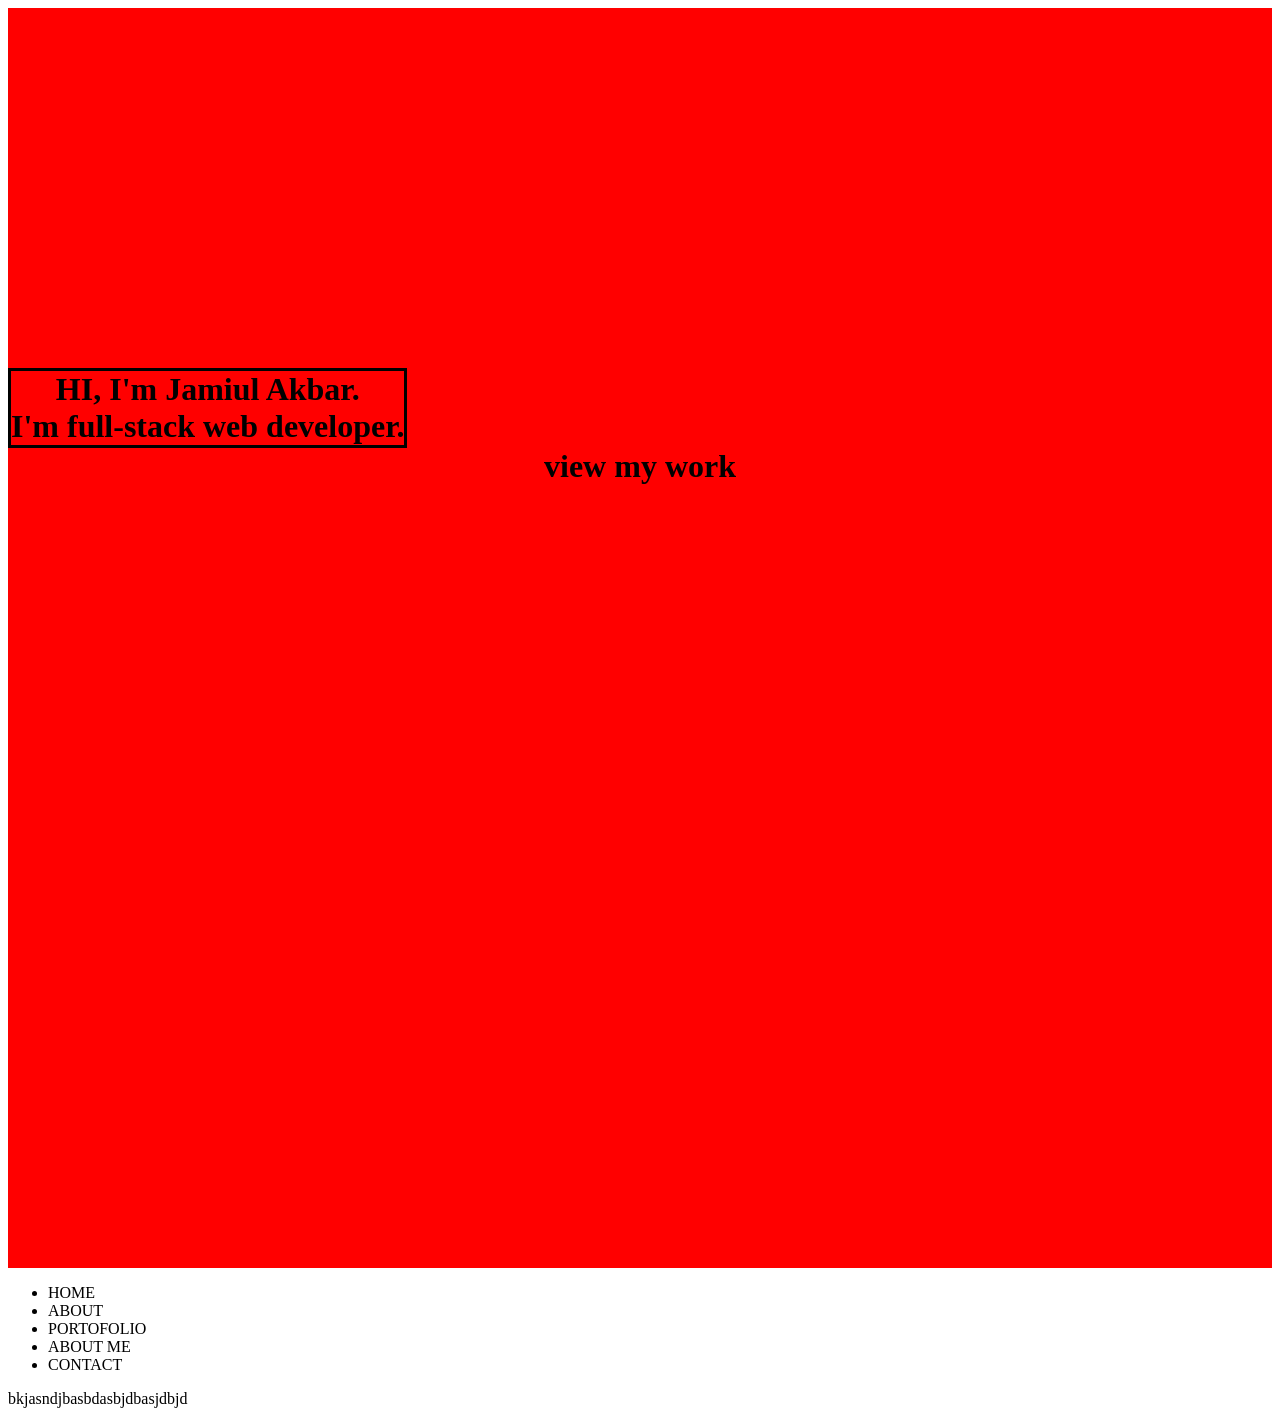
==== main.html @ 248d55ff "first commit" ====
<!DOCTYPE html>
<html lang="en">
<head>
    <meta charset="UTF-8">
    <meta name="viewport" content="width=device-width, initial-scale=1.0">
    <title>Document</title>
    <link rel="stylesheet" href="styles.css">
</head>
<body>
    <div id="introPage">
        <div class="intro">
            <h1>HI, I'm Jamiul Akbar.</h1>
            <h1>I'm full-stack web developer.</h1>
        </div>
        <div class="myWorkButton">
            <h1>view my work</h1>
        </div>
    </div>


    <div class="header">
        <ul>
            <li>HOME</li>
            <li>ABOUT</li>
            <li>PORTOFOLIO</li>
            <li>ABOUT ME</li>
            <li>CONTACT</li>
        </ul>
    </div>

    <div class="content">
        bkjasndjbasbdasbjdbasjdbjd
    </div>
</body>
</html>
---- styles.css ----
#introPage{
    /* display: flex; */
    padding-top: 40vh;
    background-color: red;
    height: 100vh;
}

#introPage * {
    background-color: red;
    display: flex;
    flex-direction: column;
    justify-content: center;
    align-items: center;
    margin: 0;
}

#introPage > .intro {
    display: flex;
    border-style: solid;
    width: fit-content;   
}
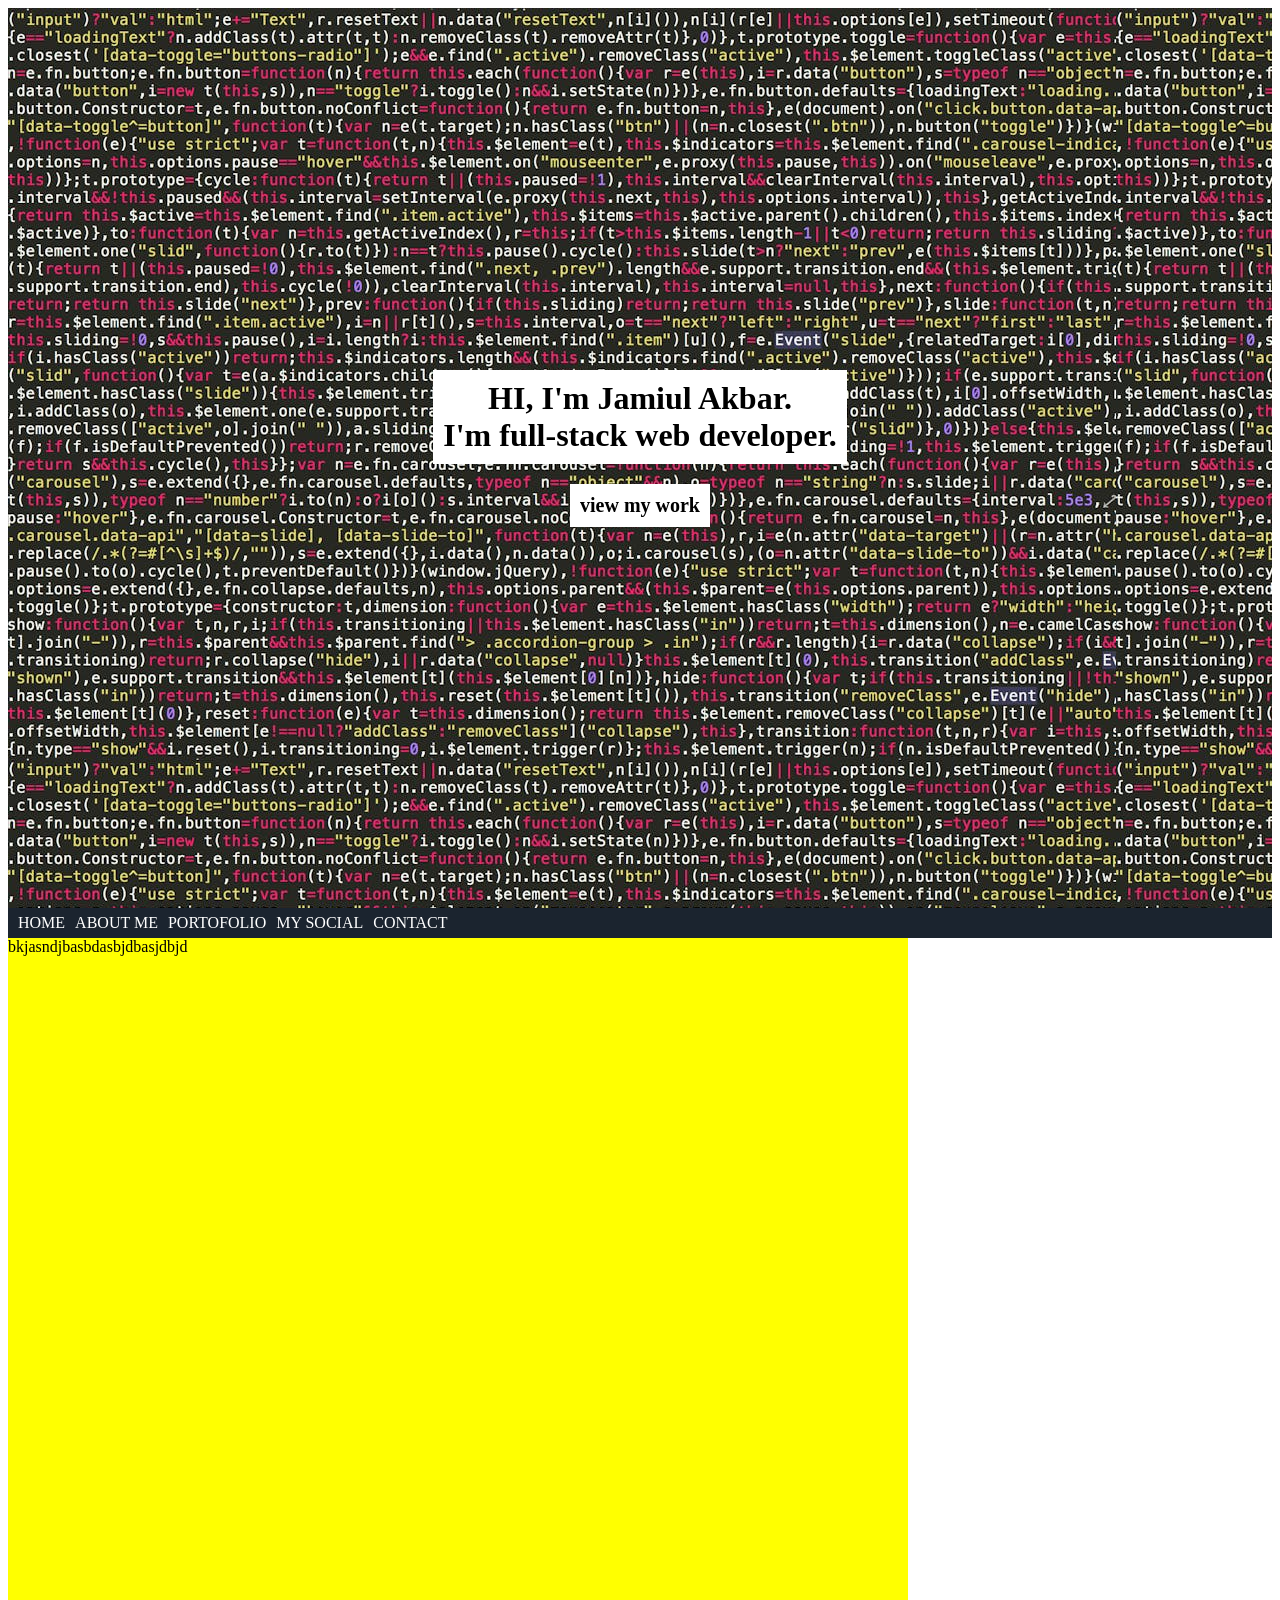
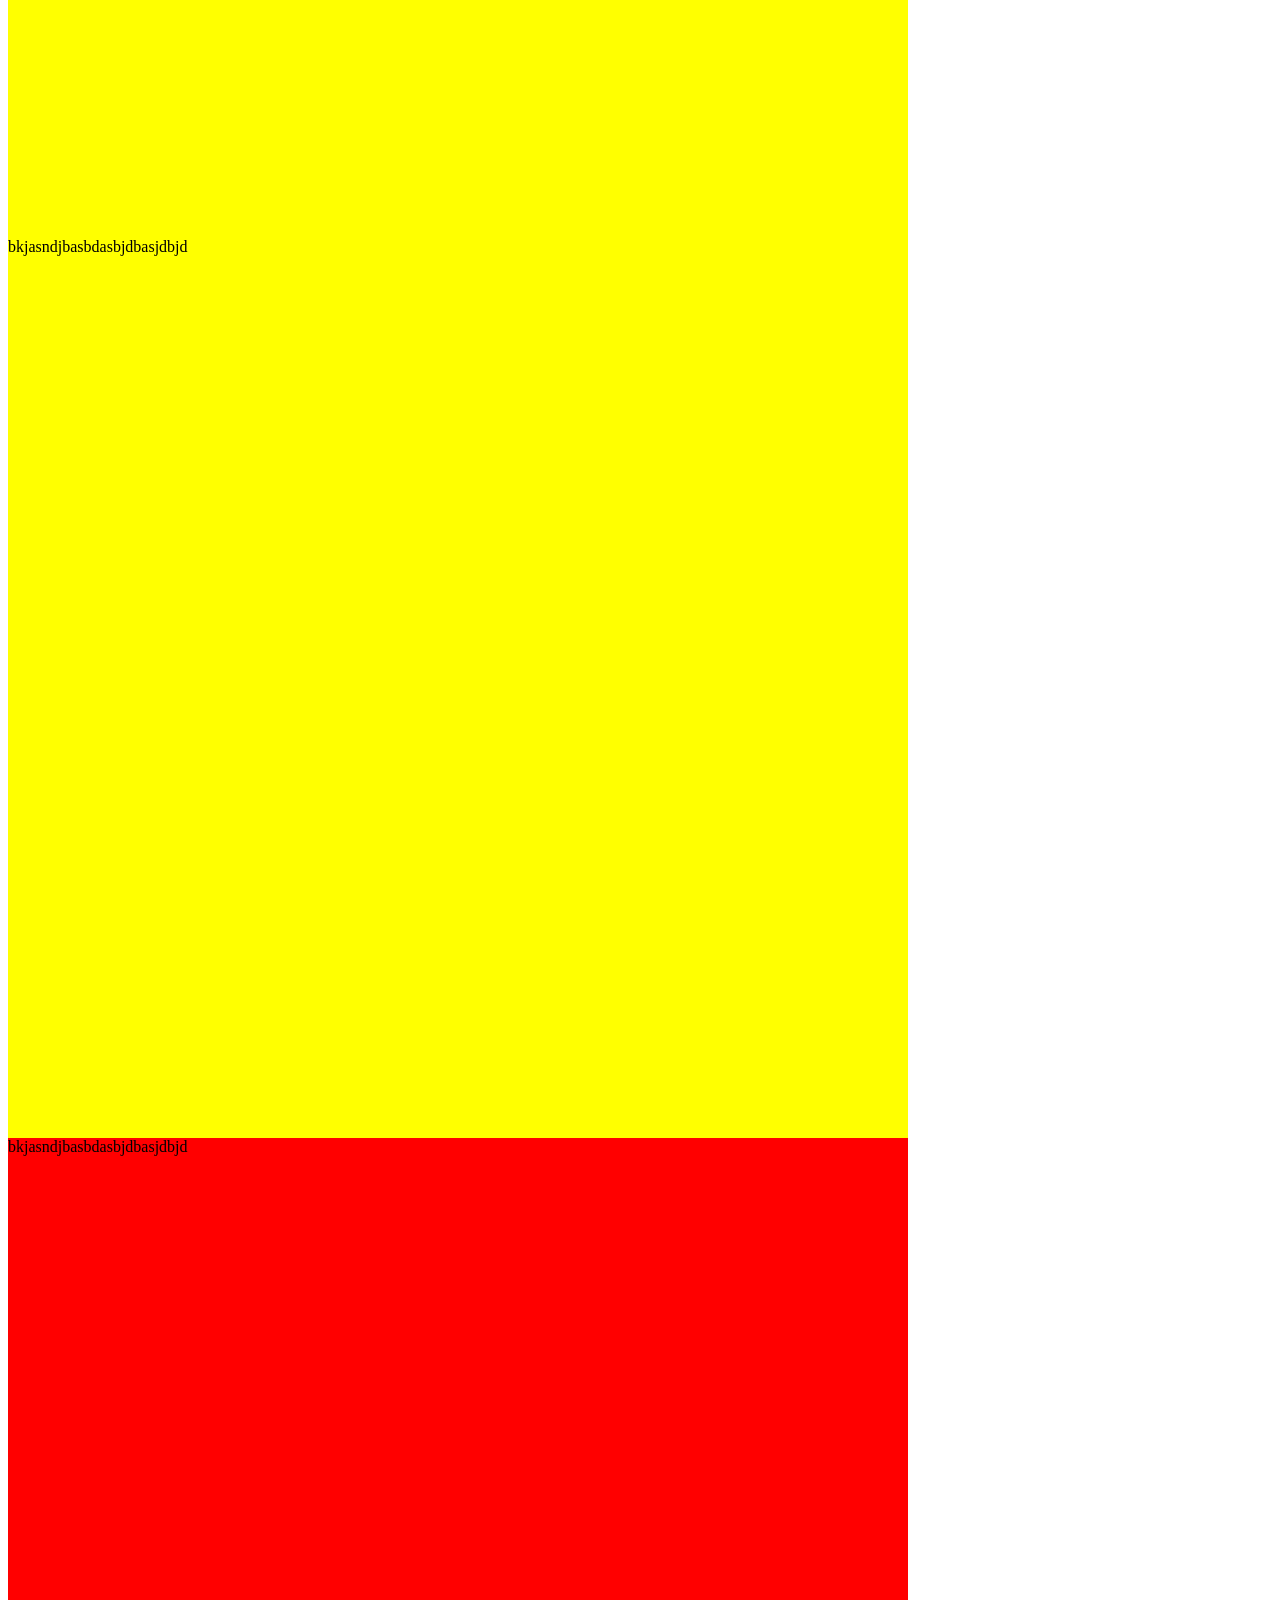
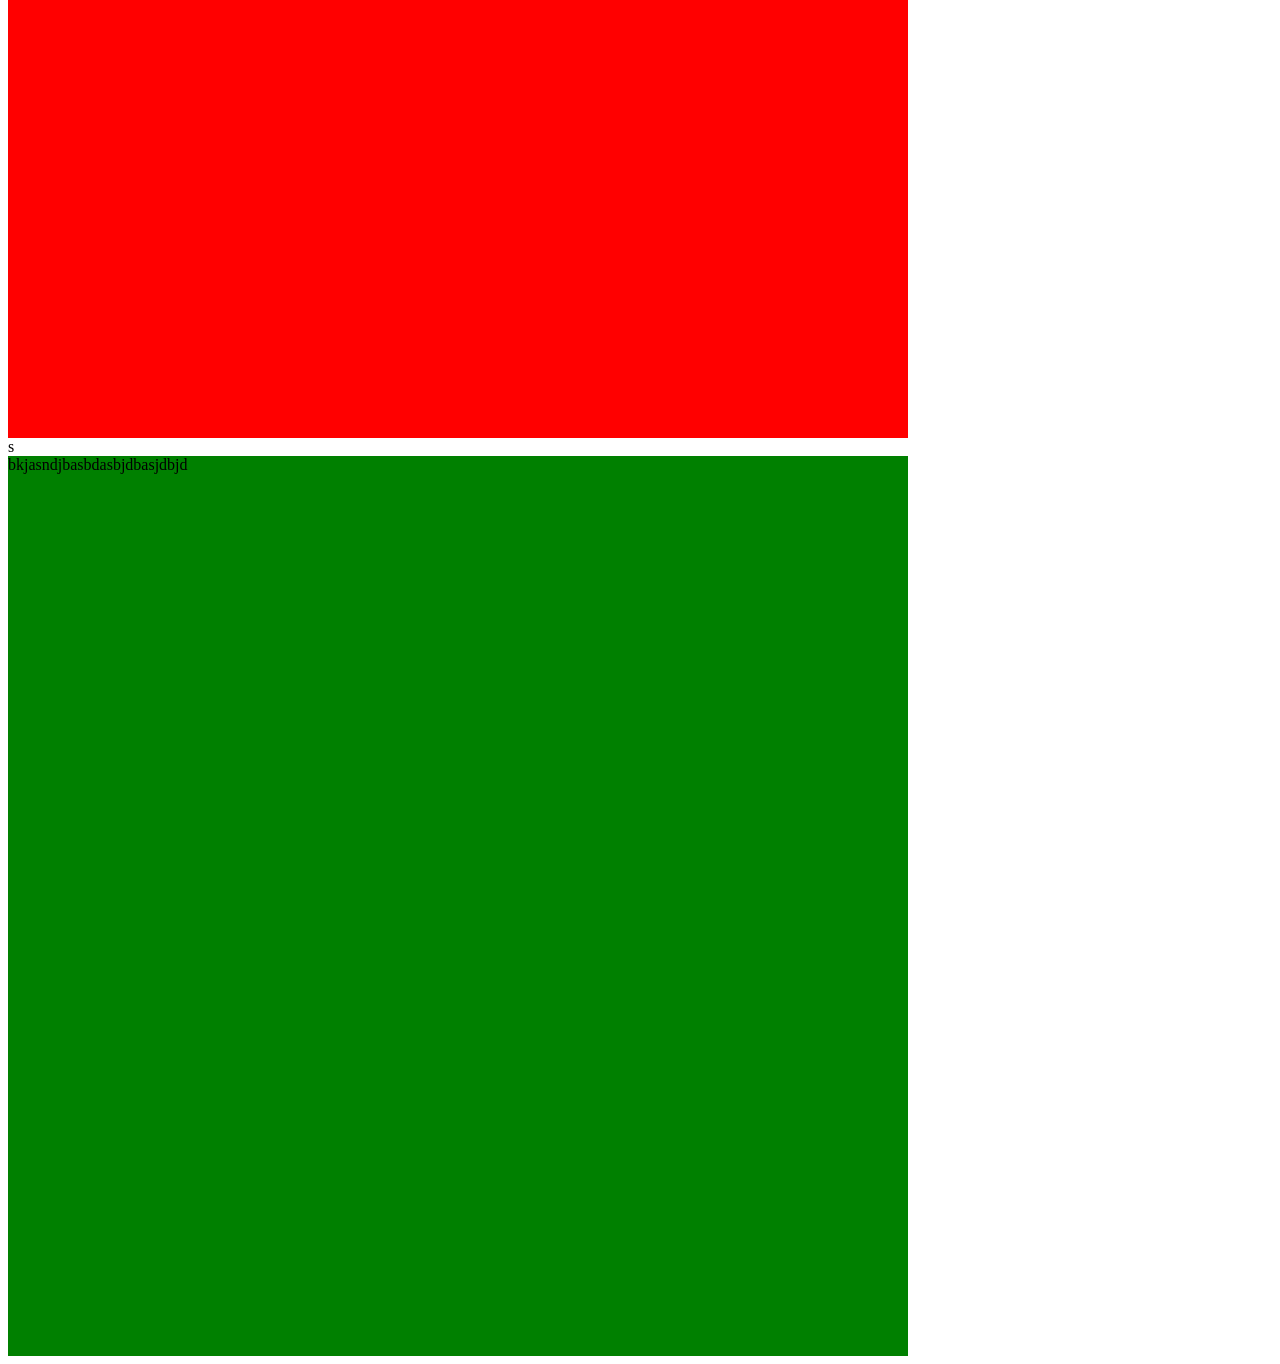
==== commit 7bb74b34: "fix screen resolution and finish header" ====
--- a/main.html
+++ b/main.html
@@ -17,18 +17,32 @@
         </div>
     </div>
 
-
     <div class="header">
         <ul>
             <li>HOME</li>
-            <li>ABOUT</li>
+            <li>ABOUT ME</li>
             <li>PORTOFOLIO</li>
-            <li>ABOUT ME</li>
+            <li>MY SOCIAL</li>
             <li>CONTACT</li>
         </ul>
     </div>
 
-    <div class="content">
+
+
+
+    <div class="aboutME">
+        bkjasndjbasbdasbjdbasjdbjd
+    </div>
+
+    <div class="porto">
+        bkjasndjbasbdasbjdbasjdbjd
+    </div>
+
+    <div class="mySocial">
+        bkjasndjbasbdasbjdbasjdbjd
+    </div>
+s
+    <div class="contact">
         bkjasndjbasbdasbjdbasjdbjd
     </div>
 </body>
--- a/styles.css
+++ b/styles.css
@@ -1,21 +1,76 @@
-#introPage{
-    /* display: flex; */
-    padding-top: 40vh;
-    background-color: red;
+#introPage {
+    width: 100%;
     height: 100vh;
-}
-
-#introPage * {
-    background-color: red;
+    background-image: url(./assets/background.jpg);
     display: flex;
     flex-direction: column;
     justify-content: center;
     align-items: center;
+}
+
+#introPage > div {
+    background-color: white;
+    width: fit-content;
+    text-align: center;
+}
+
+#introPage > div > h1 {
     margin: 0;
 }
 
-#introPage > .intro {
+.intro{
+    padding: 10px;
+}
+
+.myWorkButton {
+    margin: 20px;
+    font-size: 10px;
+    padding: 10px;
+}
+
+.header ul{
     display: flex;
-    border-style: solid;
-    width: fit-content;   
-}+    align-items: center;
+    margin-top: 0;
+    margin-bottom: 0;
+    width: 100%;
+    height: 30px;
+    list-style: none;
+    padding-left: 0;
+    /* border-style: solid; */
+    background-color: #1b242f;
+    color: white;
+}
+
+.header li{
+    margin-left: 10px;
+    display: inline;
+}
+
+.aboutME {
+    margin-top: 0;
+    width: 100vh;
+    height: 100vh;
+    background-color: yellow;
+}
+
+.porto {
+    margin-top: 0;
+    width: 100vh;
+    height: 100vh;
+    background-color: yellow;
+}
+
+.mySocial {
+    margin-top: 0;
+    width: 100vh;
+    height: 100vh;
+    background-color: red;
+}
+
+.contact {
+    margin-top: 0;
+    width: 100vh;
+    height: 100vh;
+    background-color: green;
+}
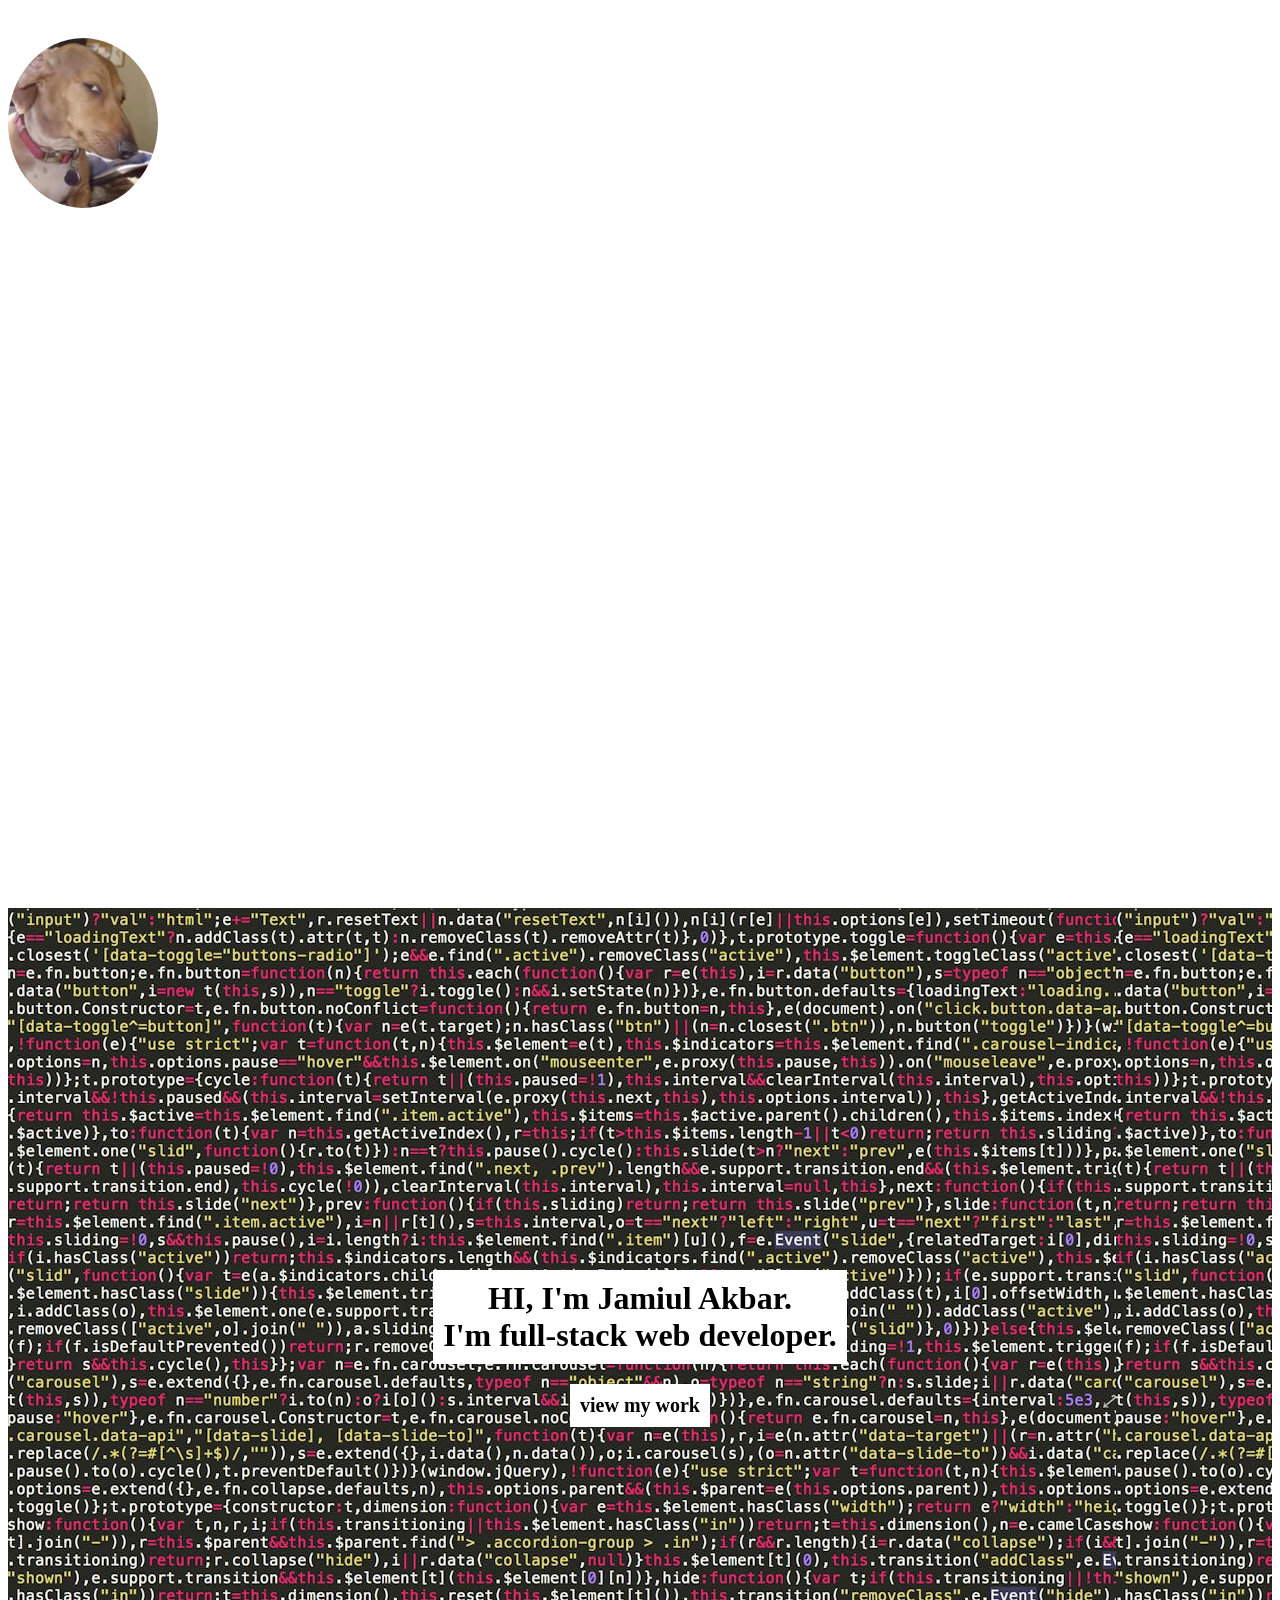
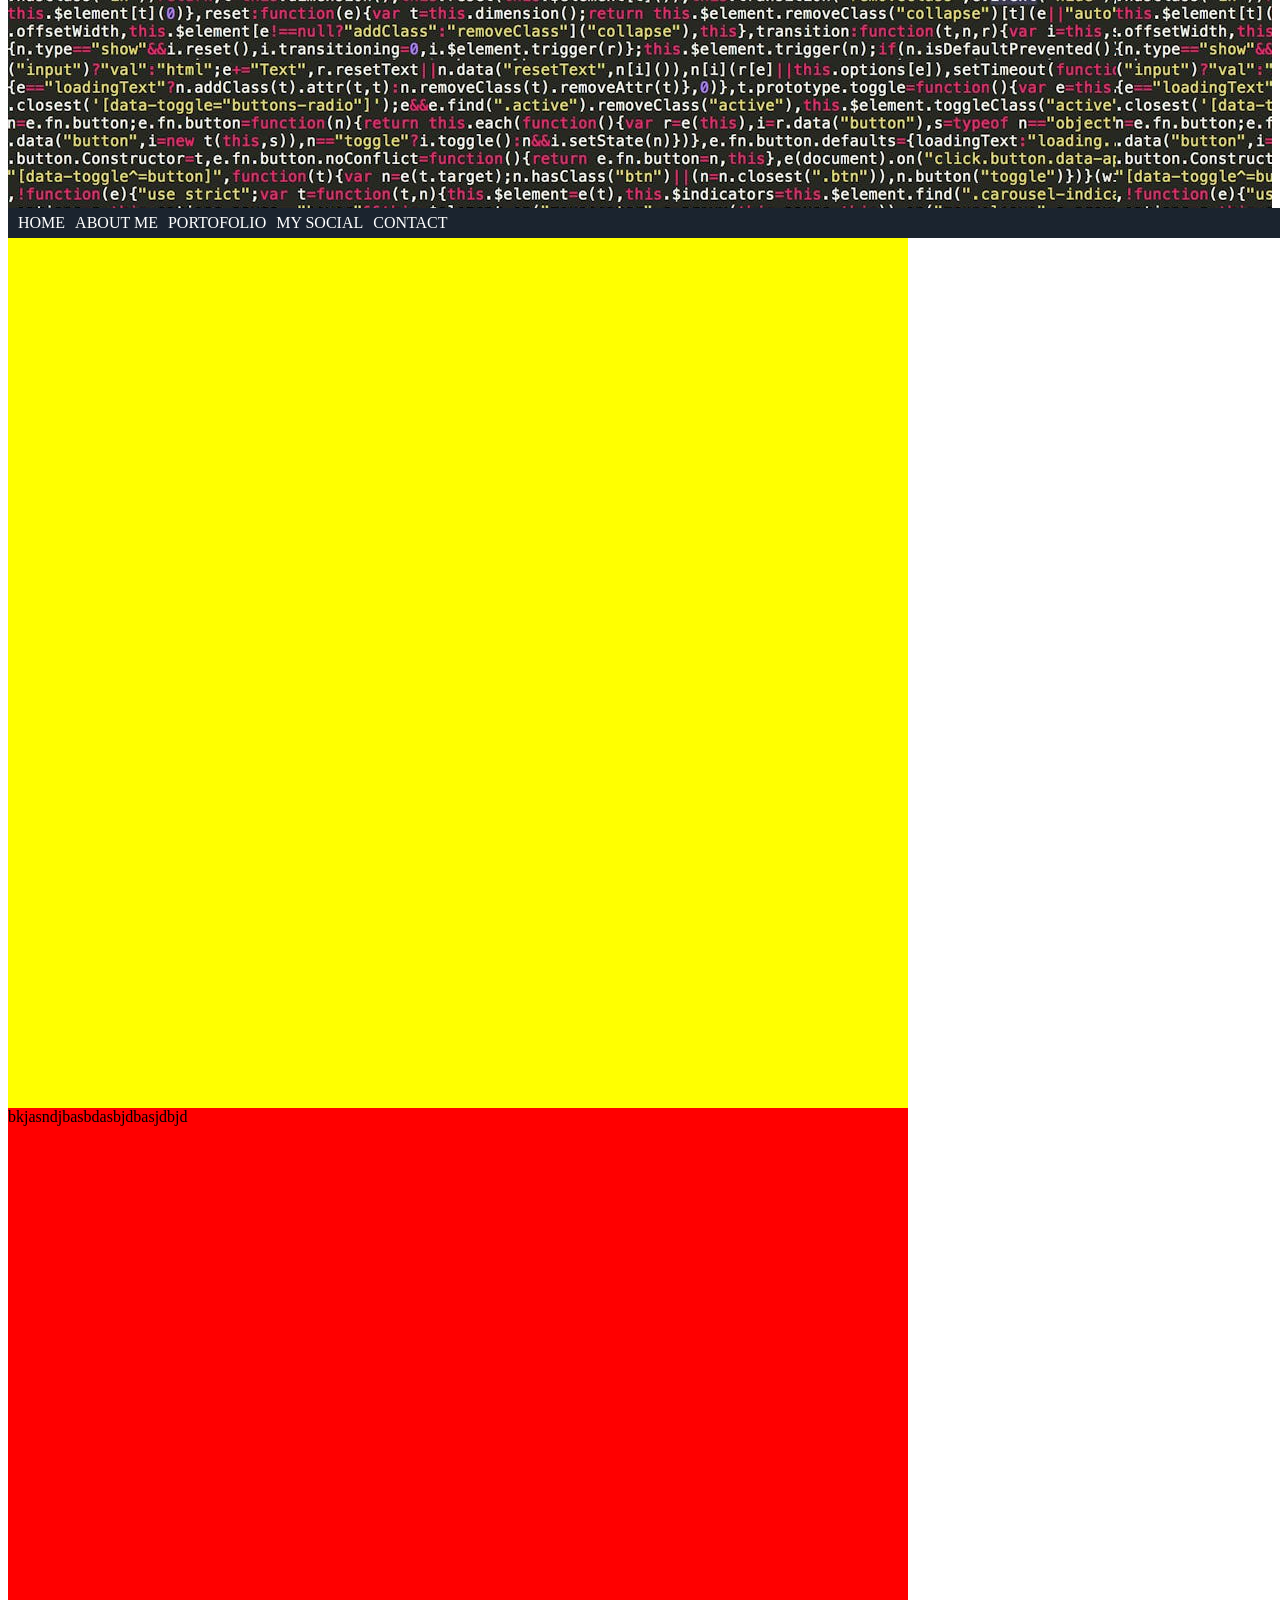
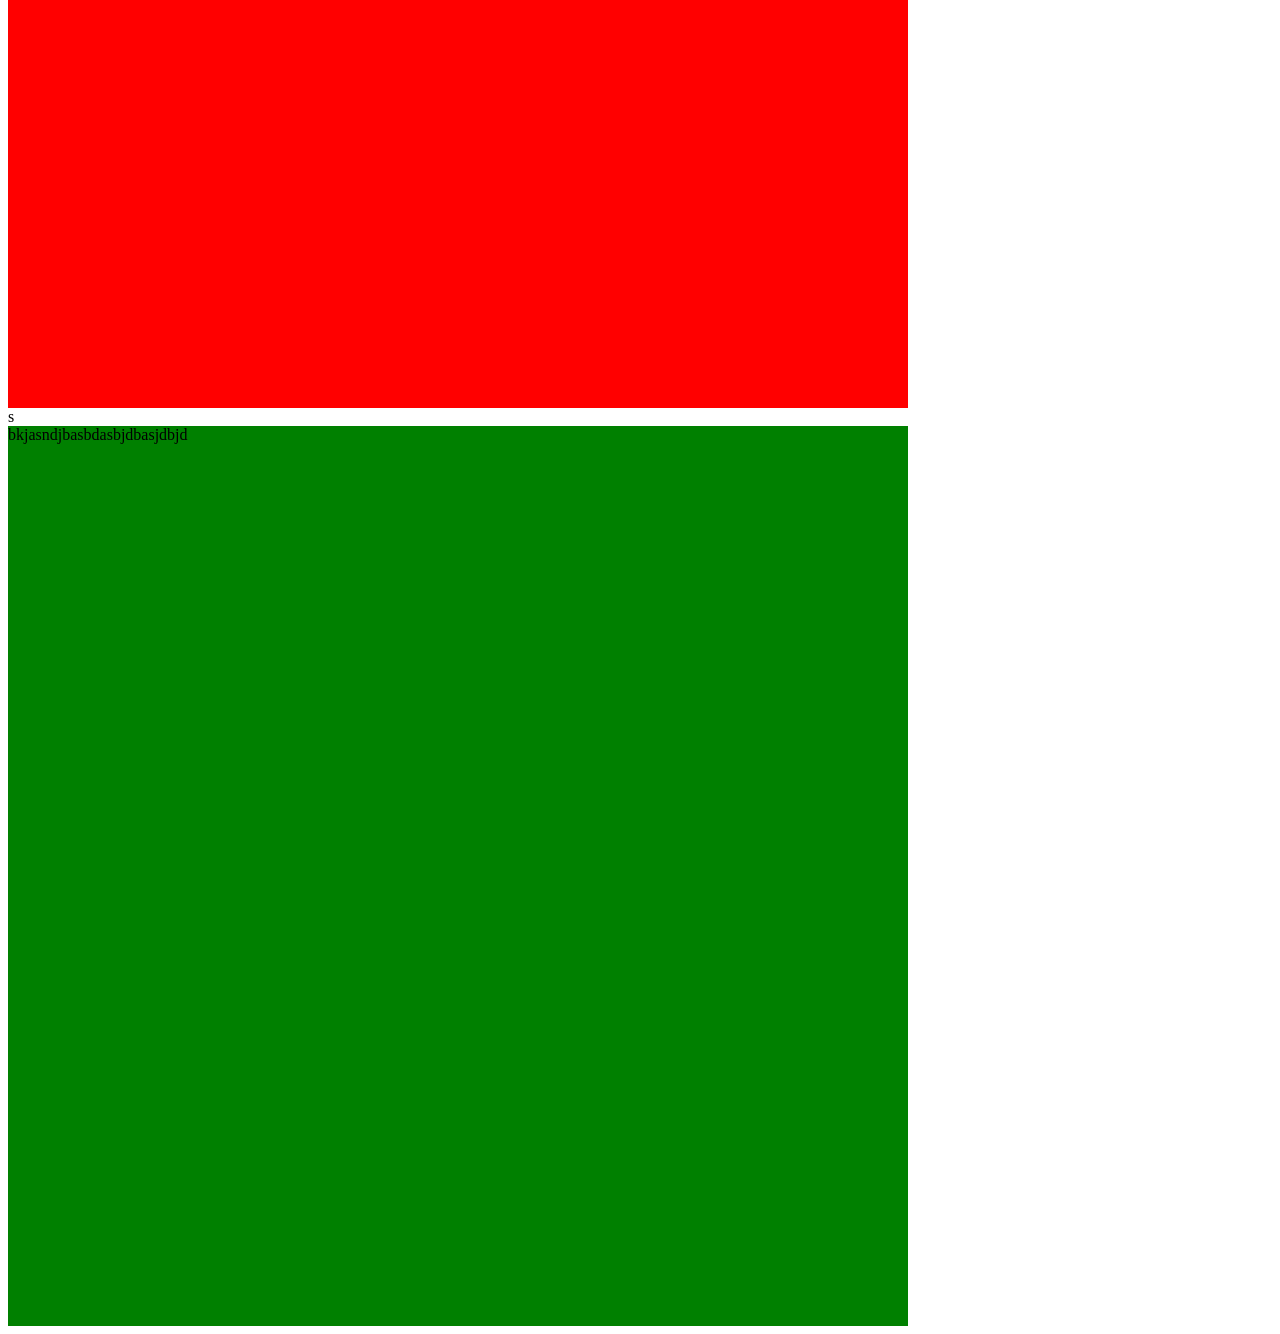
==== commit 09abd4e8: "first commit in aboutme branch" ====
--- a/main.html
+++ b/main.html
@@ -7,6 +7,13 @@
     <link rel="stylesheet" href="styles.css">
 </head>
 <body>
+
+    <div id="aboutME">
+        <div>
+            <img src="./assets/pict.jpg" alt="">
+        </div>
+    </div>
+
     <div id="introPage">
         <div class="intro">
             <h1>HI, I'm Jamiul Akbar.</h1>
@@ -17,7 +24,7 @@
         </div>
     </div>
 
-    <div class="header">
+    <div id="header">
         <ul>
             <li>HOME</li>
             <li>ABOUT ME</li>
@@ -28,11 +35,6 @@
     </div>
 
 
-
-
-    <div class="aboutME">
-        bkjasndjbasbdasbjdbasjdbjd
-    </div>
 
     <div class="porto">
         bkjasndjbasbdasbjdbasjdbjd
@@ -45,5 +47,8 @@
     <div class="contact">
         bkjasndjbasbdasbjdbasjdbjd
     </div>
+
+    <script src="logic.js"></script>
+
 </body>
 </html>
--- a/styles.css
+++ b/styles.css
@@ -28,7 +28,7 @@
     padding: 10px;
 }
 
-.header ul{
+#header ul{
     display: flex;
     align-items: center;
     margin-top: 0;
@@ -40,18 +40,26 @@
     /* border-style: solid; */
     background-color: #1b242f;
     color: white;
+    position: fixed;
 }
 
-.header li{
+#header li{
     margin-left: 10px;
     display: inline;
 }
 
-.aboutME {
+#aboutME {
     margin-top: 0;
     width: 100vh;
     height: 100vh;
-    background-color: yellow;
+    display: flex;
+}
+
+#aboutME > div > img {
+    margin-top: 30px;
+    width: 150px;
+    height: 170px;
+    border-radius: 50%;
 }
 
 .porto {
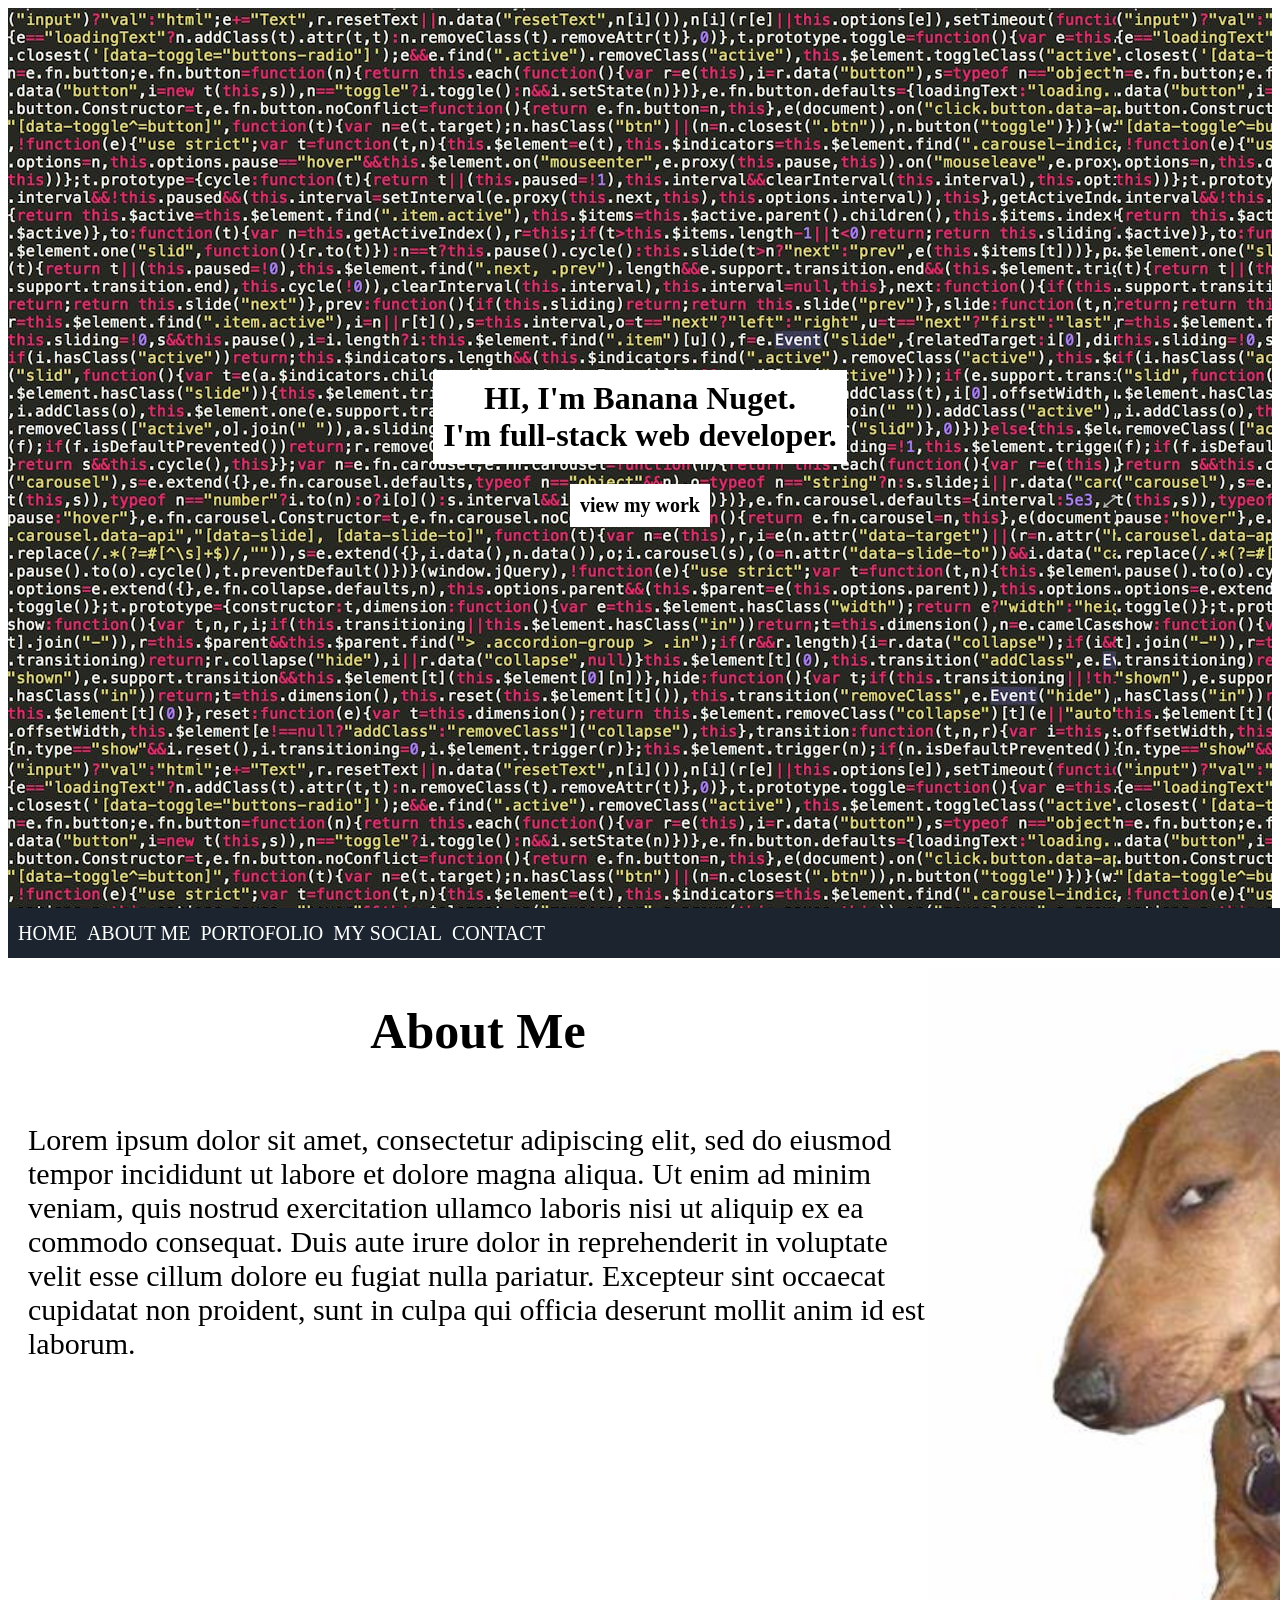
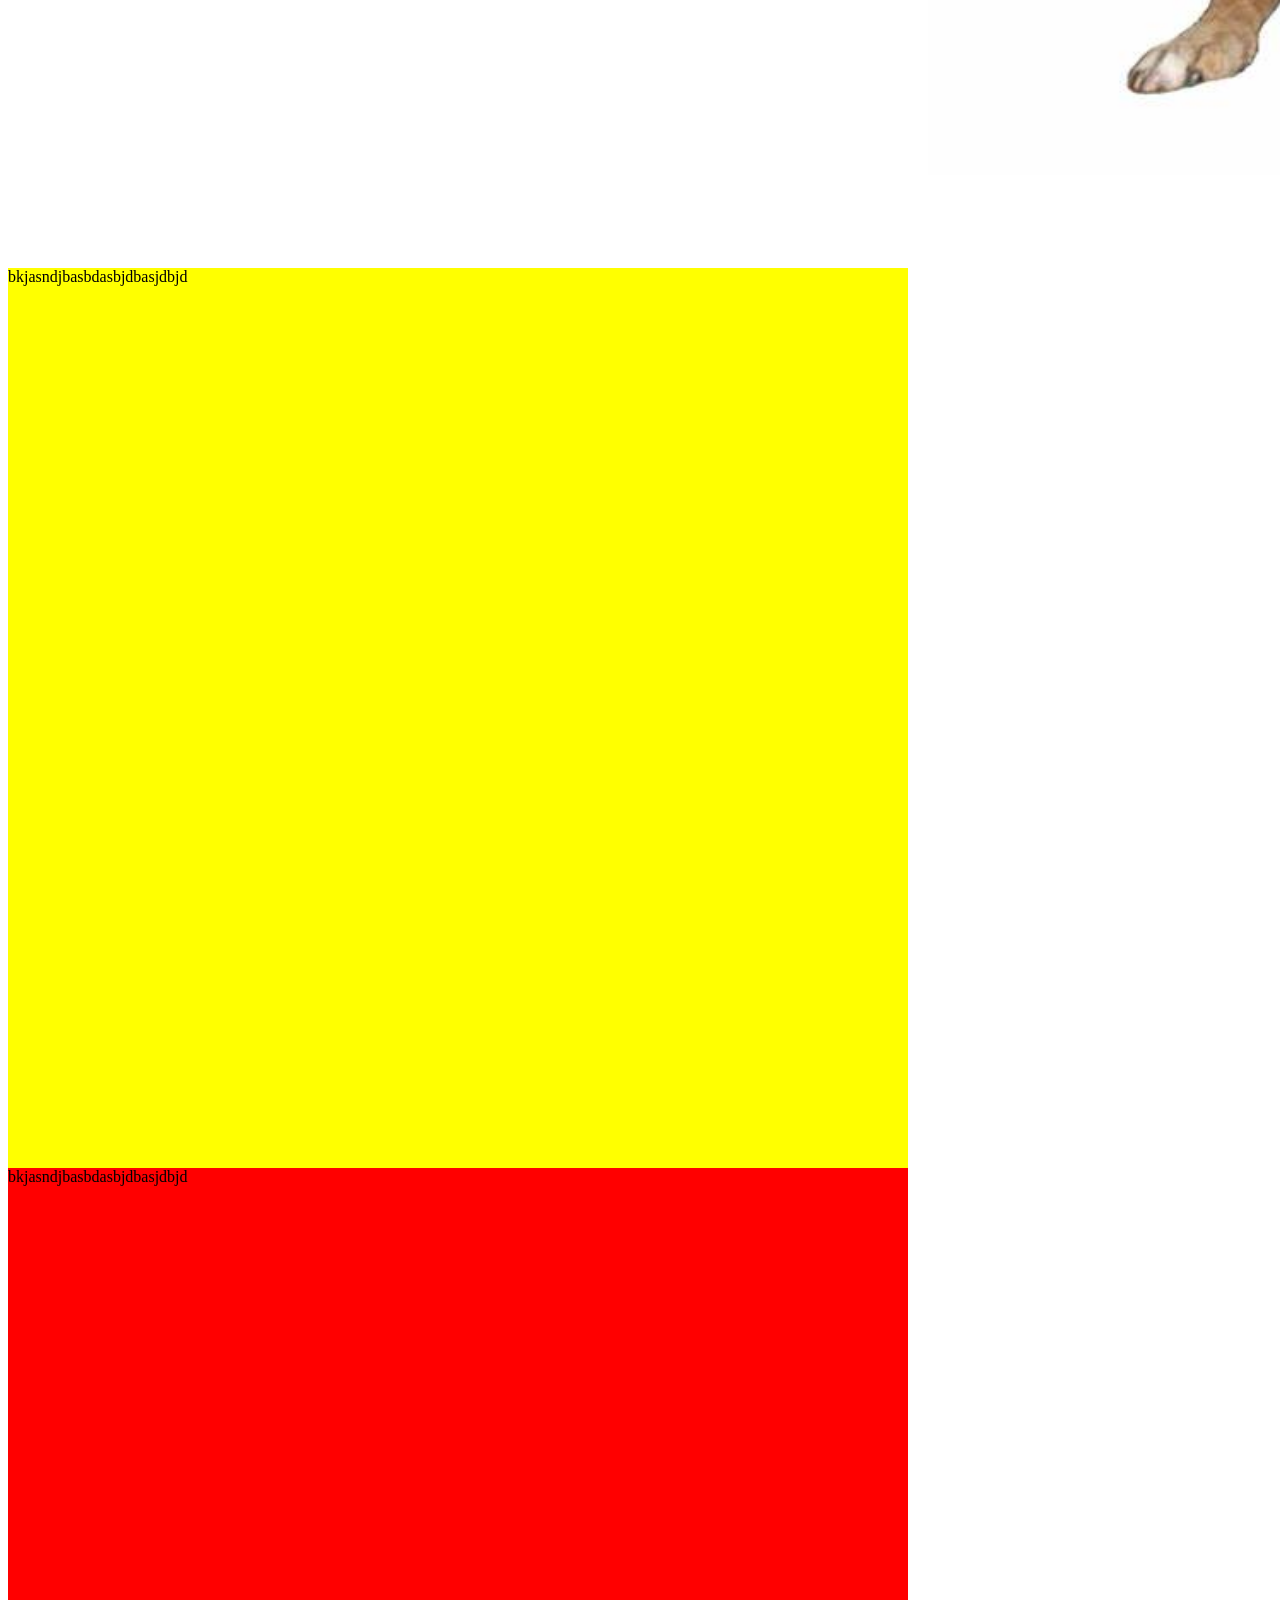
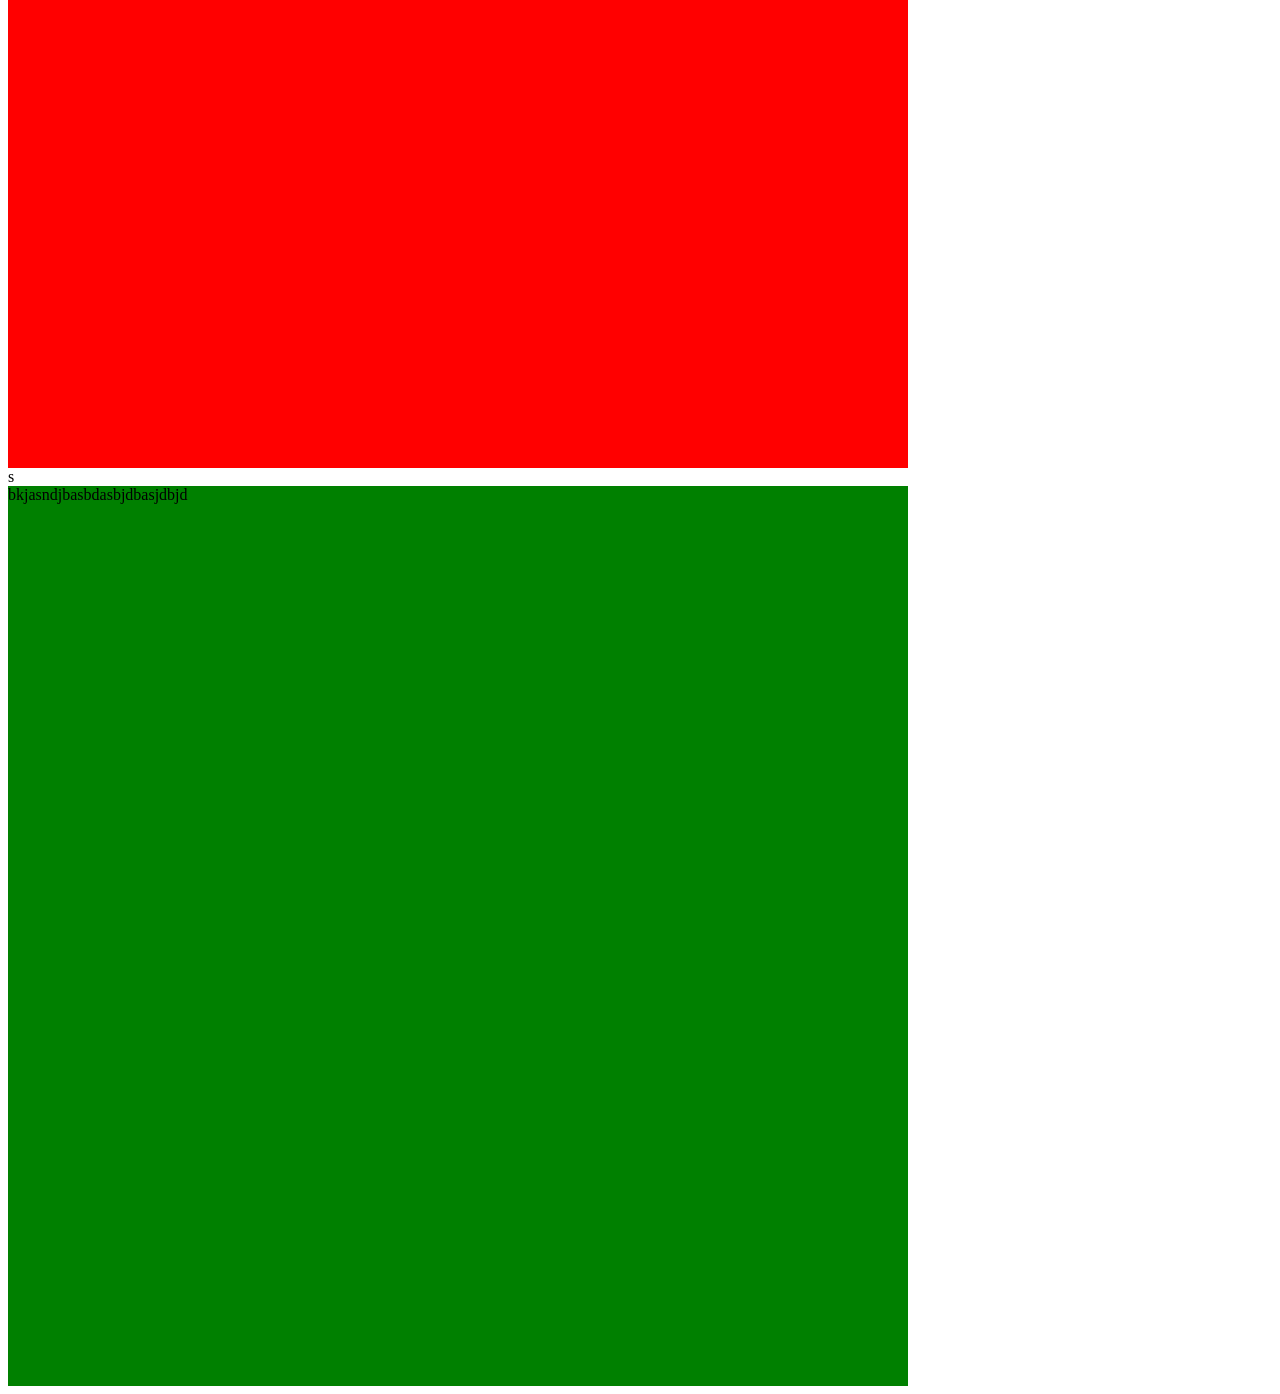
==== commit 789dde4e: "ginish header and some of about me" ====
--- a/main.html
+++ b/main.html
@@ -8,15 +8,9 @@
 </head>
 <body>
 
-    <div id="aboutME">
-        <div>
-            <img src="./assets/pict.jpg" alt="">
-        </div>
-    </div>
-
     <div id="introPage">
         <div class="intro">
-            <h1>HI, I'm Jamiul Akbar.</h1>
+            <h1>HI, I'm Banana Nuget.</h1>
             <h1>I'm full-stack web developer.</h1>
         </div>
         <div class="myWorkButton">
@@ -26,25 +20,44 @@
 
     <div id="header">
         <ul>
-            <li>HOME</li>
-            <li>ABOUT ME</li>
-            <li>PORTOFOLIO</li>
-            <li>MY SOCIAL</li>
-            <li>CONTACT</li>
+            <li>
+                <a href="#introPage">HOME</a>
+            </li>
+            <li>
+                <a href="#aboutME">ABOUT ME</a>
+            </li>
+            <li>
+                <a href="#porto">PORTOFOLIO</a>
+            </li>
+            <li><a href="#mySocial">MY SOCIAL</a>
+            </li>
+            <li>
+                <a href="#contact">CONTACT</a>
+            </li>
         </ul>
     </div>
 
-
-
-    <div class="porto">
+    <div id="aboutMe">
+        <div class="contentAboutMe">
+            <h1>About Me</h1>
+            <p>
+                Lorem ipsum dolor sit amet, consectetur adipiscing elit, sed do eiusmod tempor incididunt ut labore et dolore magna aliqua. Ut enim ad minim veniam, quis nostrud exercitation ullamco laboris nisi ut aliquip ex ea commodo consequat. Duis aute irure dolor in reprehenderit in voluptate velit esse cillum dolore eu fugiat nulla pariatur. Excepteur sint occaecat cupidatat non proident, sunt in culpa qui officia deserunt mollit anim id est laborum.
+            </p>
+        </div>
+        <div class="aboutMeImage">
+            <img src="./assets/sideeyes.jpg" alt="">
+        </div>
+    </div>
+    
+    <div id="porto">
         bkjasndjbasbdasbjdbasjdbjd
     </div>
 
-    <div class="mySocial">
+    <div id="mySocial">
         bkjasndjbasbdasbjdbasjdbjd
     </div>
 s
-    <div class="contact">
+    <div id="contact">
         bkjasndjbasbdasbjdbasjdbjd
     </div>
 
--- a/styles.css
+++ b/styles.css
@@ -1,3 +1,7 @@
+html {
+    scroll-behavior: smooth;
+}
+
 #introPage {
     width: 100%;
     height: 100vh;
@@ -34,51 +38,88 @@
     margin-top: 0;
     margin-bottom: 0;
     width: 100%;
-    height: 30px;
+    height: 50px;
     list-style: none;
     padding-left: 0;
     /* border-style: solid; */
     background-color: #1b242f;
     color: white;
-    position: fixed;
 }
 
 #header li{
+    font-size: 20px;
     margin-left: 10px;
     display: inline;
 }
 
-#aboutME {
-    margin-top: 0;
-    width: 100vh;
+#header {
+    /* padding: 0; */
+    color: red;
+    width: 200vh;
+}
+a:link,a:visited {
+    color: white;
+    text-decoration: none;
+}
+
+.stickyHeader{
+    position: sticky;
+    top: 0;
+    padding-bottom: 10px;
+}
+
+#aboutMe {
+    padding-top: 10px;
+    margin-top: 0px;
+    margin-left: 20px;
+    margin-right: 20px;
+    width: 200vh;
     height: 100vh;
     display: flex;
 }
 
-#aboutME > div > img {
-    margin-top: 30px;
-    width: 150px;
-    height: 170px;
-    border-radius: 50%;
+#aboutMe > div {
+    width: 50%;
+    height: 100%;
 }
 
-.porto {
+#aboutMe > div > img {
+    width: 90%;
+}
+
+#aboutMe > div > h1 {
+    font-size: 50px;
+}
+
+#aboutMe > div > p {
+    font-size: 30px;
+}
+
+.contentAboutMe {
+    display: flex;
+    flex-direction: column;
+    align-items: center;
+}
+
+
+#porto {
     margin-top: 0;
     width: 100vh;
     height: 100vh;
     background-color: yellow;
 }
 
-.mySocial {
+#mySocial {
     margin-top: 0;
     width: 100vh;
     height: 100vh;
     background-color: red;
 }
 
-.contact {
+#contact {
     margin-top: 0;
     width: 100vh;
     height: 100vh;
     background-color: green;
 }
+
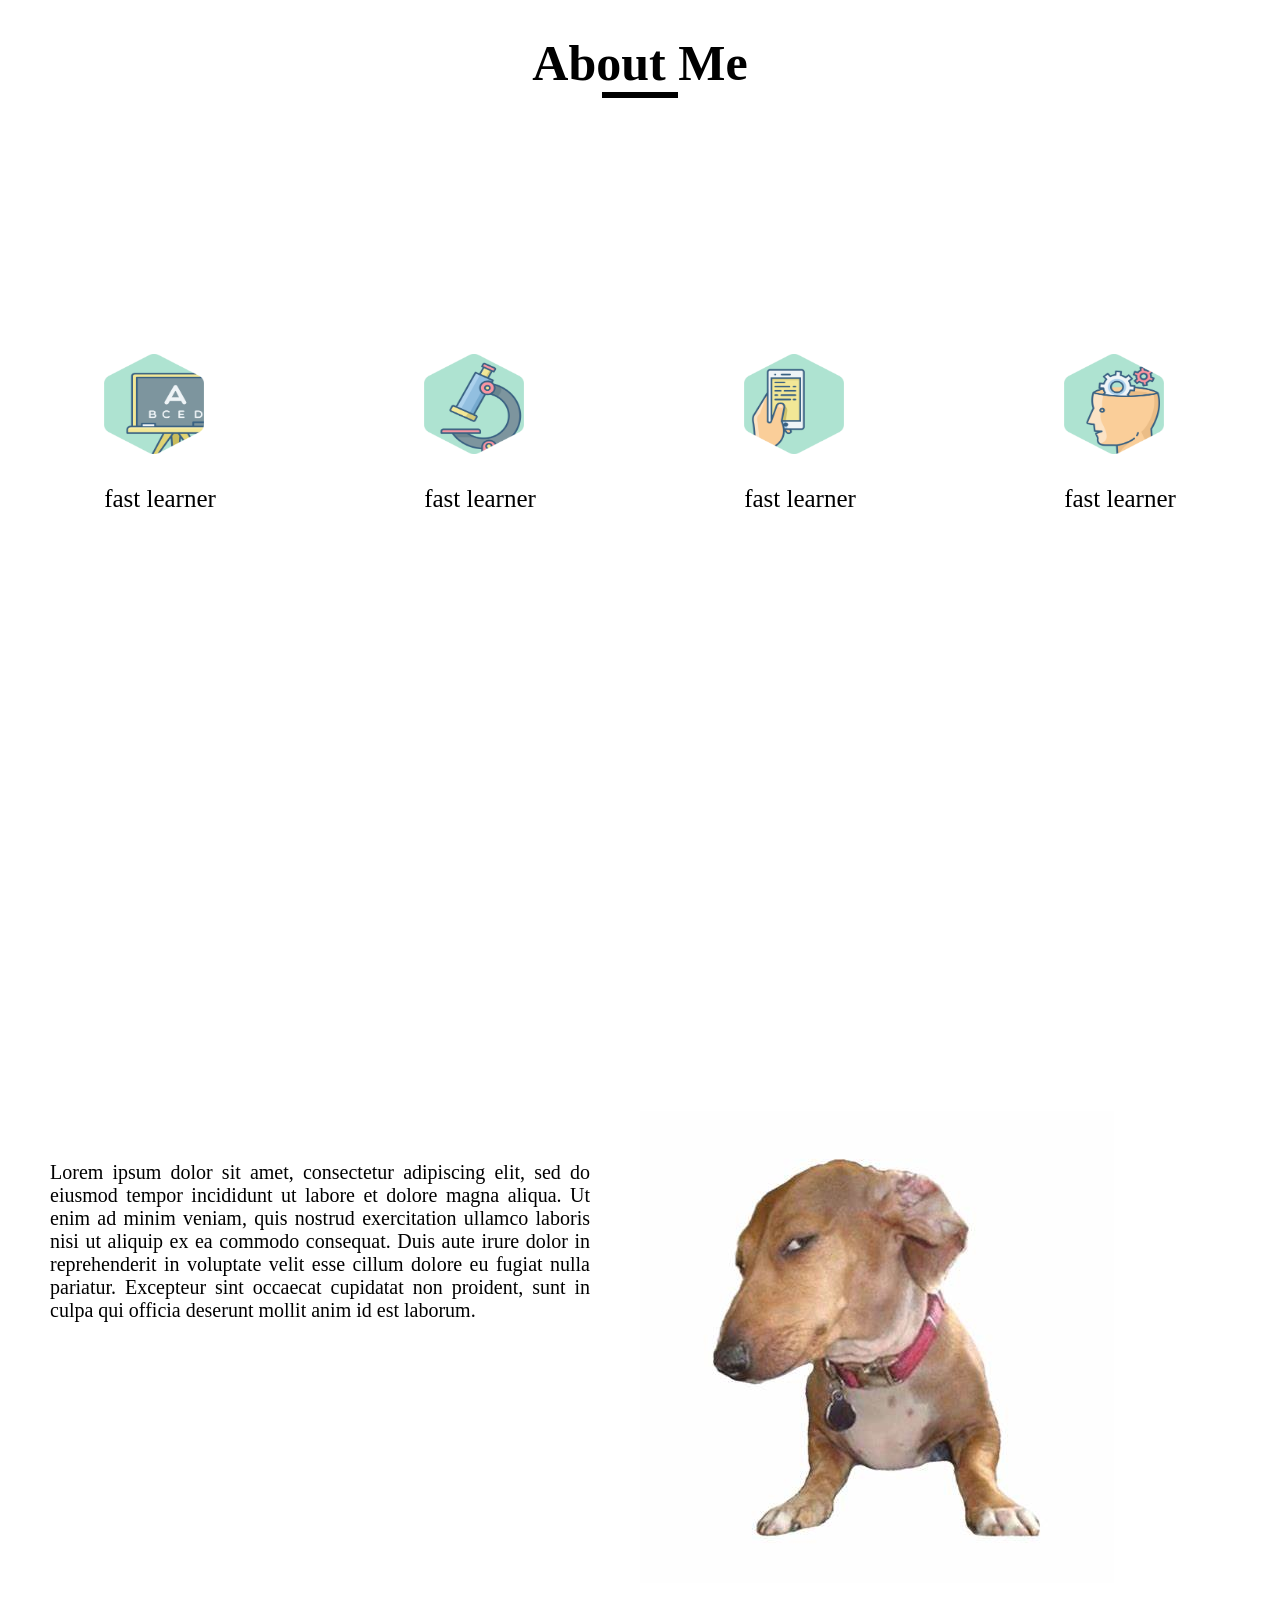
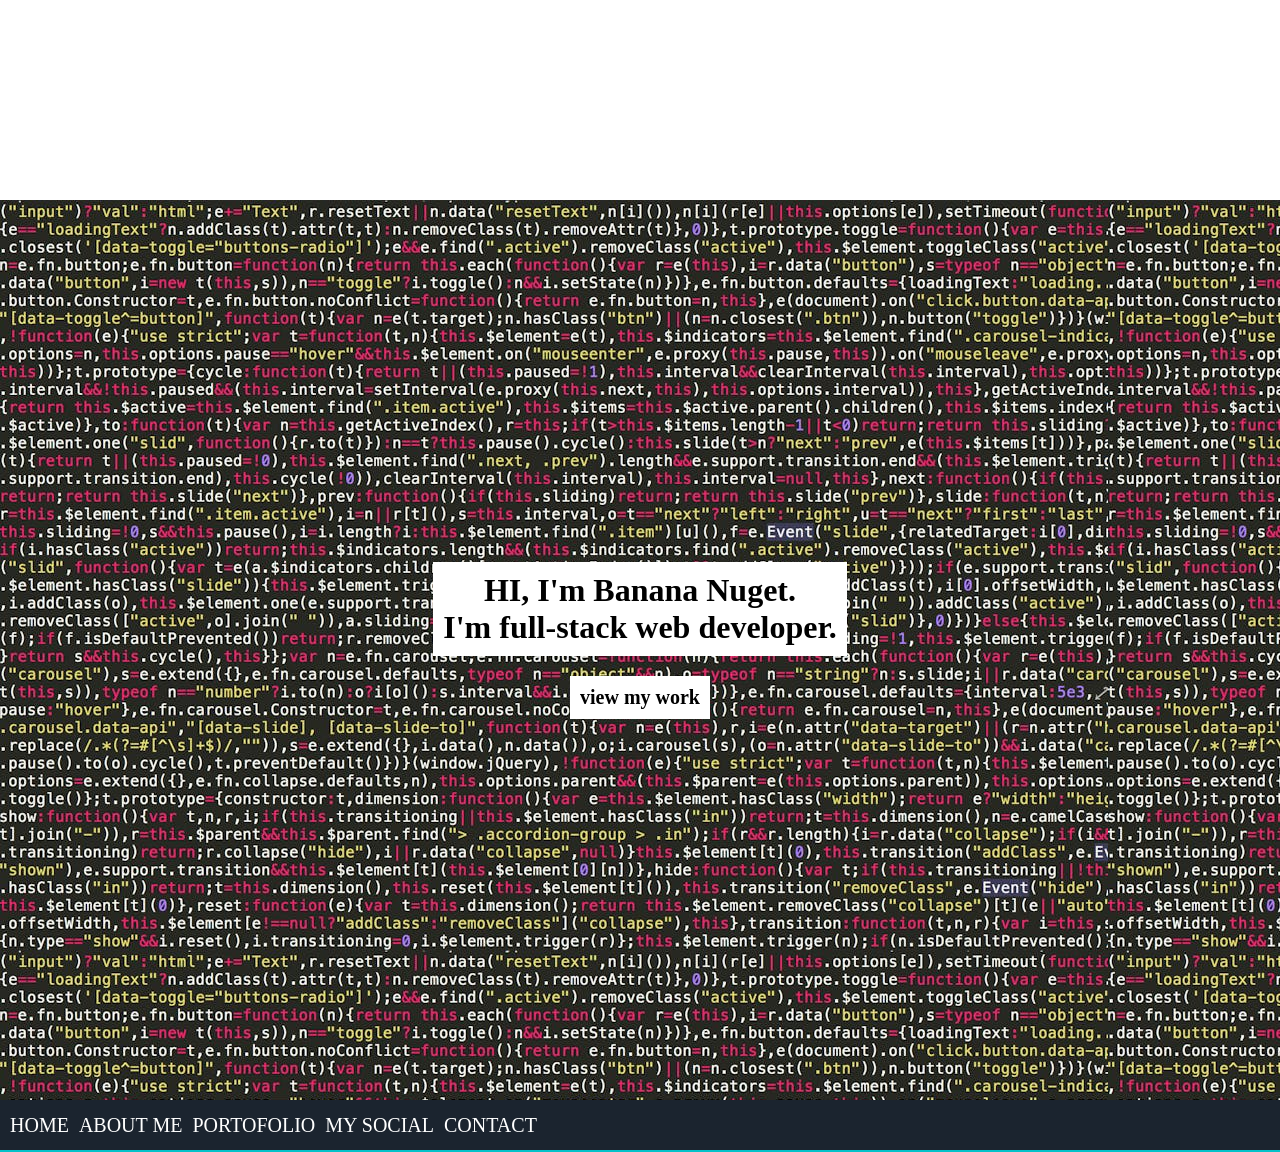
==== commit 469f07cf: "add new content inside about me" ====
--- a/main.html
+++ b/main.html
@@ -8,17 +8,51 @@
 </head>
 <body>
 
-    <div id="introPage">
-        <div class="intro">
+    <div class="aboutMe">
+        <div id="aboutme1page">
+            <h1>About Me</h1>
+            <div id="underline"></div>
+            <div class="contentSkill">
+                <div>
+                    <img style="width: 100px; height: 100px;" src="./assets/letter.png" alt="">
+                    <p>fast learner</p>
+                </div>
+                <div>
+                    <img style="width: 100px; height: 100px;"src="./assets/science.png" alt="">
+                    <p>fast learner</p>
+                </div>
+                <div>
+                    <img style="width: 100px; height: 100px;"src="./assets/mobile.png" alt="">
+                    <p>fast learner</p>
+                </div>
+                <div>
+                    <img style="width: 100px; height: 100px;"src="./assets/configuration.png" alt="">
+                    <p>fast learner</p>
+                </div>
+            </div>
+        </div>
+        <div id="aboutme2page">
+            <!-- <h1>About Me</h1> -->
+            <p>
+                Lorem ipsum dolor sit amet, consectetur adipiscing elit, sed do eiusmod tempor incididunt ut labore et dolore magna aliqua. Ut enim ad minim veniam, quis nostrud exercitation ullamco laboris nisi ut aliquip ex ea commodo consequat. Duis aute irure dolor in reprehenderit in voluptate velit esse cillum dolore eu fugiat nulla pariatur. Excepteur sint occaecat cupidatat non proident, sunt in culpa qui officia deserunt mollit anim id est laborum.
+            </p>
+        </div>
+        <div id="aboutMeImage">
+            <img src="./assets/sideeyes.jpg" alt="">
+        </div>
+    </div>
+
+    <div class="introPage">
+        <div id="intro">
             <h1>HI, I'm Banana Nuget.</h1>
             <h1>I'm full-stack web developer.</h1>
         </div>
-        <div class="myWorkButton">
+        <div id="myWorkButton">
             <h1>view my work</h1>
         </div>
     </div>
 
-    <div id="header">
+    <div class="header">
         <ul>
             <li>
                 <a href="#introPage">HOME</a>
@@ -37,29 +71,19 @@
         </ul>
     </div>
 
-    <div id="aboutMe">
-        <div class="contentAboutMe">
-            <h1>About Me</h1>
-            <p>
-                Lorem ipsum dolor sit amet, consectetur adipiscing elit, sed do eiusmod tempor incididunt ut labore et dolore magna aliqua. Ut enim ad minim veniam, quis nostrud exercitation ullamco laboris nisi ut aliquip ex ea commodo consequat. Duis aute irure dolor in reprehenderit in voluptate velit esse cillum dolore eu fugiat nulla pariatur. Excepteur sint occaecat cupidatat non proident, sunt in culpa qui officia deserunt mollit anim id est laborum.
-            </p>
-        </div>
-        <div class="aboutMeImage">
-            <img src="./assets/sideeyes.jpg" alt="">
-        </div>
-    </div>
+
     
-    <div id="porto">
+    <!-- <div class="porto">
         bkjasndjbasbdasbjdbasjdbjd
     </div>
 
-    <div id="mySocial">
+    <div class="mySocial">
         bkjasndjbasbdasbjdbasjdbjd
     </div>
 s
-    <div id="contact">
+    <div class="contact">
         bkjasndjbasbdasbjdbasjdbjd
-    </div>
+    </div> -->
 
     <script src="logic.js"></script>
 
--- a/styles.css
+++ b/styles.css
@@ -1,9 +1,11 @@
-html {
+html, body{
     scroll-behavior: smooth;
+    width: 100%;
+    padding: 0;
+    margin: 0;
 }
-
-#introPage {
-    width: 100%;
+.introPage {
+    /* width: 100%; */
     height: 100vh;
     background-image: url(./assets/background.jpg);
     display: flex;
@@ -12,27 +14,27 @@
     align-items: center;
 }
 
-#introPage > div {
+.introPage > div {
     background-color: white;
     width: fit-content;
     text-align: center;
 }
 
-#introPage > div > h1 {
+.introPage > div > h1 {
     margin: 0;
 }
 
-.intro{
+#intro{
     padding: 10px;
 }
 
-.myWorkButton {
+#myWorkButton {
     margin: 20px;
     font-size: 10px;
     padding: 10px;
 }
 
-#header ul{
+.header ul{
     display: flex;
     align-items: center;
     margin-top: 0;
@@ -46,77 +48,141 @@
     color: white;
 }
 
-#header li{
+.header li{
     font-size: 20px;
     margin-left: 10px;
     display: inline;
 }
 
-#header {
+.header {
     /* padding: 0; */
     color: red;
-    width: 200vh;
+    width: 100%;
+    border-bottom: 2px solid rgb(4, 194, 201);
 }
 a:link,a:visited {
     color: white;
     text-decoration: none;
 }
 
-.stickyHeader{
+#stickyHeader{
     position: sticky;
     top: 0;
     padding-bottom: 10px;
 }
 
-#aboutMe {
+.aboutMe {
+    height: 200vh;
+    display: flex;
+    flex-wrap: wrap;
+}
+
+#aboutme1page {
+    /* grid: 2; */
+    height: 50%;
+    width: 100%;
+    display: flex;
+    justify-content: start;
+    align-items: center;
+    flex-direction: column;
+    font-size: 25px;
+}
+
+#aboutme1page > h1 {
+    height: fit-content;
+    margin-bottom: 0;
+}
+
+.contentSkill{
+    margin-top: 20%;
+    width: 100%;
+    display: flex;
+    justify-content: space-around;
+}
+
+.contentSkill  > div > p {
+    text-align: center;
+}
+
+#underline {
+    width: 70px;
+    border-style: solid;
+}
+
+.aboutMe > div {
+    width: 50%;
+}
+
+.aboutMe > div > p {
+    text-align: justify;
+    font-size: 20px;
+    margin: 50px;
+}
+/* .aboutMe {
     padding-top: 10px;
     margin-top: 0px;
     margin-left: 20px;
     margin-right: 20px;
     width: 200vh;
-    height: 100vh;
+    height: 200vh;
     display: flex;
+    flex-direction: column;
+    justify-content: start;
+    align-items: start;
 }
 
-#aboutMe > div {
+#skill {
+    width: 100%;
+    height: 1000px;
+    display: flex;
+    justify-content: center;
+    border-style: solid;
+}
+
+#skill > h1 {
+    text-decoration: underline;
+}
+
+.aboutMe > div {
     width: 50%;
     height: 100%;
 }
 
-#aboutMe > div > img {
+.aboutMe > div > img {
     width: 90%;
 }
 
-#aboutMe > div > h1 {
+.aboutMe > div > h1 {
     font-size: 50px;
 }
 
-#aboutMe > div > p {
+.aboutMe > div > p {
+    text-align: justify;
     font-size: 30px;
 }
 
-.contentAboutMe {
+#contentAboutMe {
     display: flex;
     flex-direction: column;
     align-items: center;
-}
+} */
 
 
-#porto {
+.porto {
     margin-top: 0;
     width: 100vh;
     height: 100vh;
     background-color: yellow;
 }
 
-#mySocial {
+.mySocial {
     margin-top: 0;
     width: 100vh;
     height: 100vh;
     background-color: red;
 }
 
-#contact {
+.contact {
     margin-top: 0;
     width: 100vh;
     height: 100vh;
